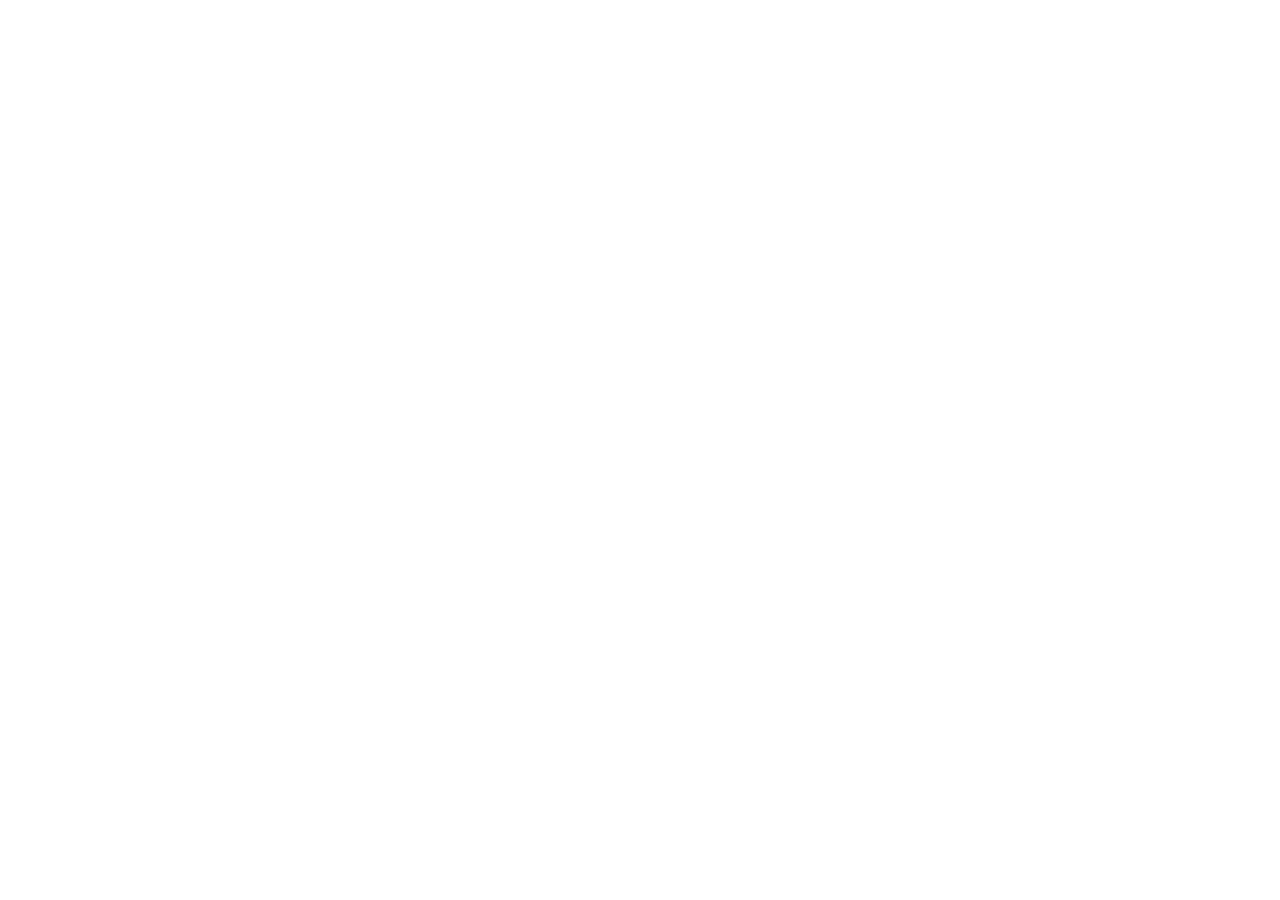
==== html/subpages/text.html @ d62c1569 "z z" ====
<!DOCTYPE html>
<html lang="en">
<head>
    <meta charset="UTF-8">
    <meta name="viewport" content="width=device-width, initial-scale=1.0">
    <title>text</title>
</head>
<body>
    
</body>
</html>
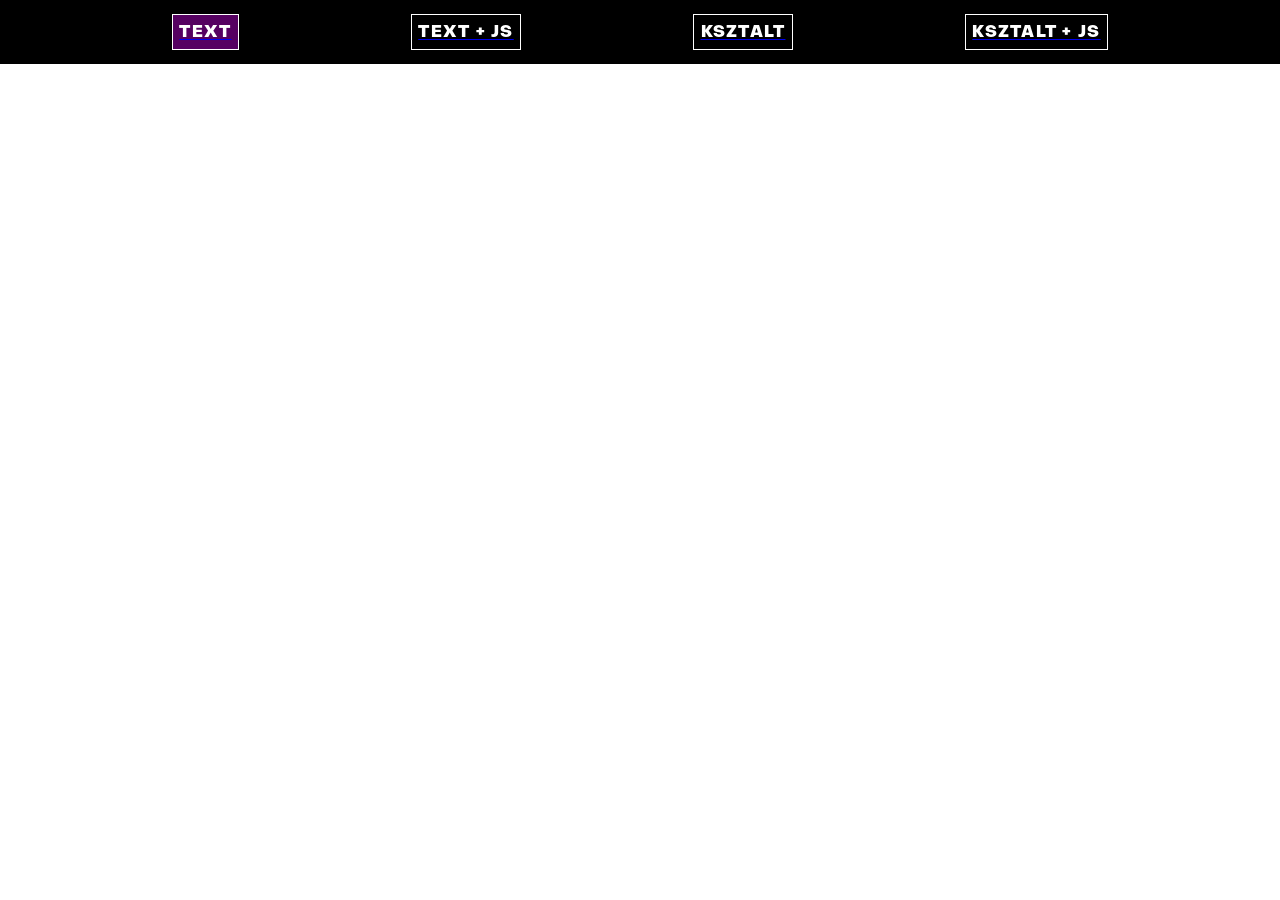
==== commit 4d90bf17: "z z" ====
--- a/html/subpages/text.html
+++ b/html/subpages/text.html
@@ -4,8 +4,21 @@
     <meta charset="UTF-8">
     <meta name="viewport" content="width=device-width, initial-scale=1.0">
     <title>text</title>
+    <link rel="stylesheet" href="../../css/subpages/text/navigation.css">
+    <link rel="stylesheet" href="../../css/subpages/text/index.css">
+
 </head>
 <body>
+    <section class="navigation">
+        <div class="navigation-container">
+          <div class="navigation__container-content">
+           <a href="./html/subpages/text.html"> <span class="navigation__container__content-text1">TEXT</span></a>
+           <a href="./html/subpages/text_js.html"> <span>TEXT + JS</span></a>
+           <a href="./html/subpages/shape.html"> <span>KSZTALT</span></a>
+           <a href="./html/subpages/shape_js.html"><span>KSZTALT + JS</span></a>
+          </div>
+        </div>
+      </section>
     
 </body>
 </html>
--- a/css/subpages/text/navigation.css
+++ b/css/subpages/text/navigation.css
@@ -0,0 +1,46 @@
+@font-face {
+  font-family: "ponur";
+  src: url("../../../design/fonts/PPObjectSans-Heavy.otf") format("opentype");
+  font-weight: normal;
+  font-style: normal;
+}
+.navigation {
+  position: relative;
+}
+.navigation .navigation-container {
+  width: 100%;
+  height: 5vw;
+  background-color: rgb(0, 0, 0);
+  display: flex;
+  align-items: center;
+  justify-content: center;
+}
+.navigation .navigation-container .navigation__container-content {
+  display: flex;
+  justify-content: space-evenly;
+  position: relative;
+  width: 100%;
+}
+.navigation .navigation-container .navigation__container-content span {
+  text-decoration: none;
+  cursor: pointer;
+  border: 0.1vw solid white;
+  padding: 0.5vw;
+  font-family: "ponur";
+  font-weight: 750;
+  font-size: 1.3vw;
+  letter-spacing: 0.1vw;
+  color: white;
+  transition: all 0.4s;
+}
+.navigation .navigation-container .navigation__container-content span:hover {
+  text-decoration: none;
+  transform: scale(1.2vw);
+  background-color: rgb(235, 235, 235);
+  color: rgb(92, 0, 95);
+}
+.navigation .navigation-container .navigation__container-content .navigation__container__content-text1 {
+  background-color: rgb(86, 1, 97);
+}
+
+/*# sourceMappingURL=navigation.css.map */
--- a/css/subpages/text/index.css
+++ b/css/subpages/text/index.css
@@ -0,0 +1,7 @@
+* {
+  margin: 0;
+  padding: 0;
+  box-sizing: border-box;
+}
+
+/*# sourceMappingURL=index.css.map */
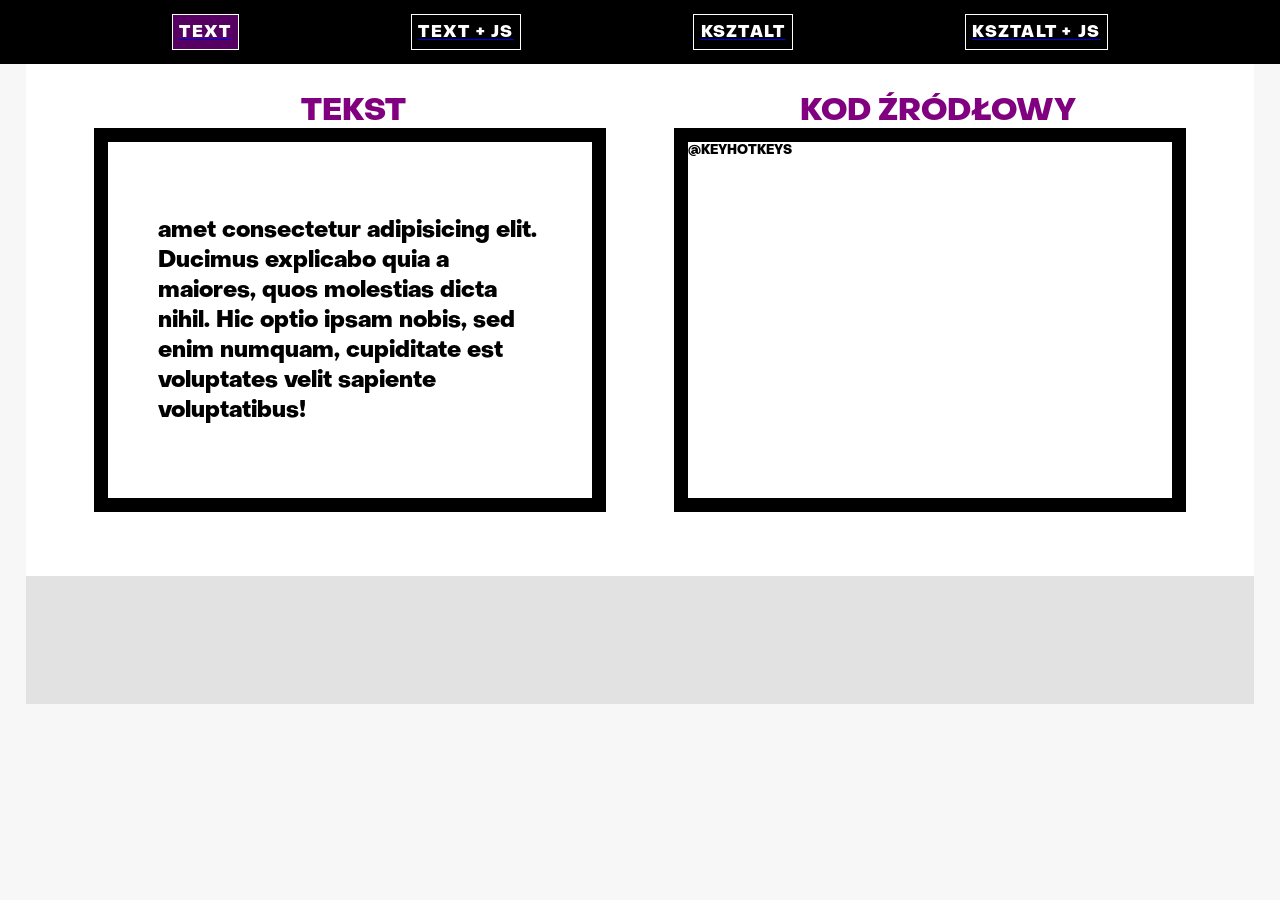
==== commit 3488da3d: "z z" ====
--- a/html/subpages/text.html
+++ b/html/subpages/text.html
@@ -6,6 +6,7 @@
     <title>text</title>
     <link rel="stylesheet" href="../../css/subpages/text/navigation.css">
     <link rel="stylesheet" href="../../css/subpages/text/index.css">
+    <link rel="stylesheet" href="../../css/subpages/text/container.css">
 
 </head>
 <body>
@@ -19,6 +20,36 @@
           </div>
         </div>
       </section>
+
+
+
+      <main>    
+        <section class="container">
+            <div class="container-title1">
+            <span>TEKST</span>
+            </div>
+            <div class="container-textbox">
+            
+             <span> amet consectetur adipisicing elit. Ducimus explicabo quia a maiores, quos molestias dicta nihil. Hic optio ipsam nobis, sed enim numquam, cupiditate est voluptates velit sapiente voluptatibus!</span>
+            
+            </div>
+            <div class="container-title2">
+                <span>KOD ŹRÓDŁOWY</span>
+            </div>
+            <div class="container-codebox">
+                <pre>@KEYHOTKEYS</pre>
+   
+               </div>
+
+
+
+        </section>
+
+
+
+      </main>
+
+
     
 </body>
 </html>
--- a/css/subpages/text/index.css
+++ b/css/subpages/text/index.css
@@ -4,4 +4,16 @@
   box-sizing: border-box;
 }
 
+body {
+  background-color: rgba(238, 238, 238, 0.445);
+}
+
+main {
+  margin-left: 2vw;
+  margin-right: 2vw;
+  background-color: rgb(226, 226, 226);
+  height: 50vw;
+  width: 96vw;
+}
+
 /*# sourceMappingURL=index.css.map */
--- a/css/subpages/text/container.css
+++ b/css/subpages/text/container.css
@@ -0,0 +1,64 @@
+@font-face {
+  font-family: "ponur";
+  src: url("../../../design/fonts/PPObjectSans-Heavy.otf") format("opentype");
+  font-weight: normal;
+  font-style: normal;
+}
+.container {
+  width: 96vw;
+  height: 40vw;
+  background-color: rgb(255, 255, 255);
+  display: flex;
+  align-items: center;
+  justify-content: space-evenly;
+}
+.container .container-title1 {
+  display: flex;
+  top: 7vw;
+  left: 23.5vw;
+  position: absolute;
+}
+.container .container-title1 span {
+  font-size: 2.4vw;
+  color: purple;
+  font-weight: 650;
+  font-family: "ponur";
+}
+.container .container-textbox {
+  width: 40vw;
+  height: 30vw;
+  border: 1.1vw solid black;
+  align-items: center;
+  display: flex;
+  justify-content: center;
+}
+.container .container-textbox span {
+  width: 30vw;
+  font-size: 1.8vw;
+  font-family: "ponur";
+}
+.container .container-title2 {
+  display: flex;
+  top: 7vw;
+  left: 62.5vw;
+  position: absolute;
+}
+.container .container-title2 span {
+  font-size: 2.4vw;
+  color: purple;
+  font-weight: 650;
+  font-family: "ponur";
+}
+.container .container-codebox {
+  width: 40vw;
+  height: 30vw;
+  border: 1.1vw solid black;
+  display: flex;
+}
+.container .container-codebox pre {
+  width: 30vw;
+  font-size: 1vw;
+  font-family: "ponur";
+}
+
+/*# sourceMappingURL=container.css.map */
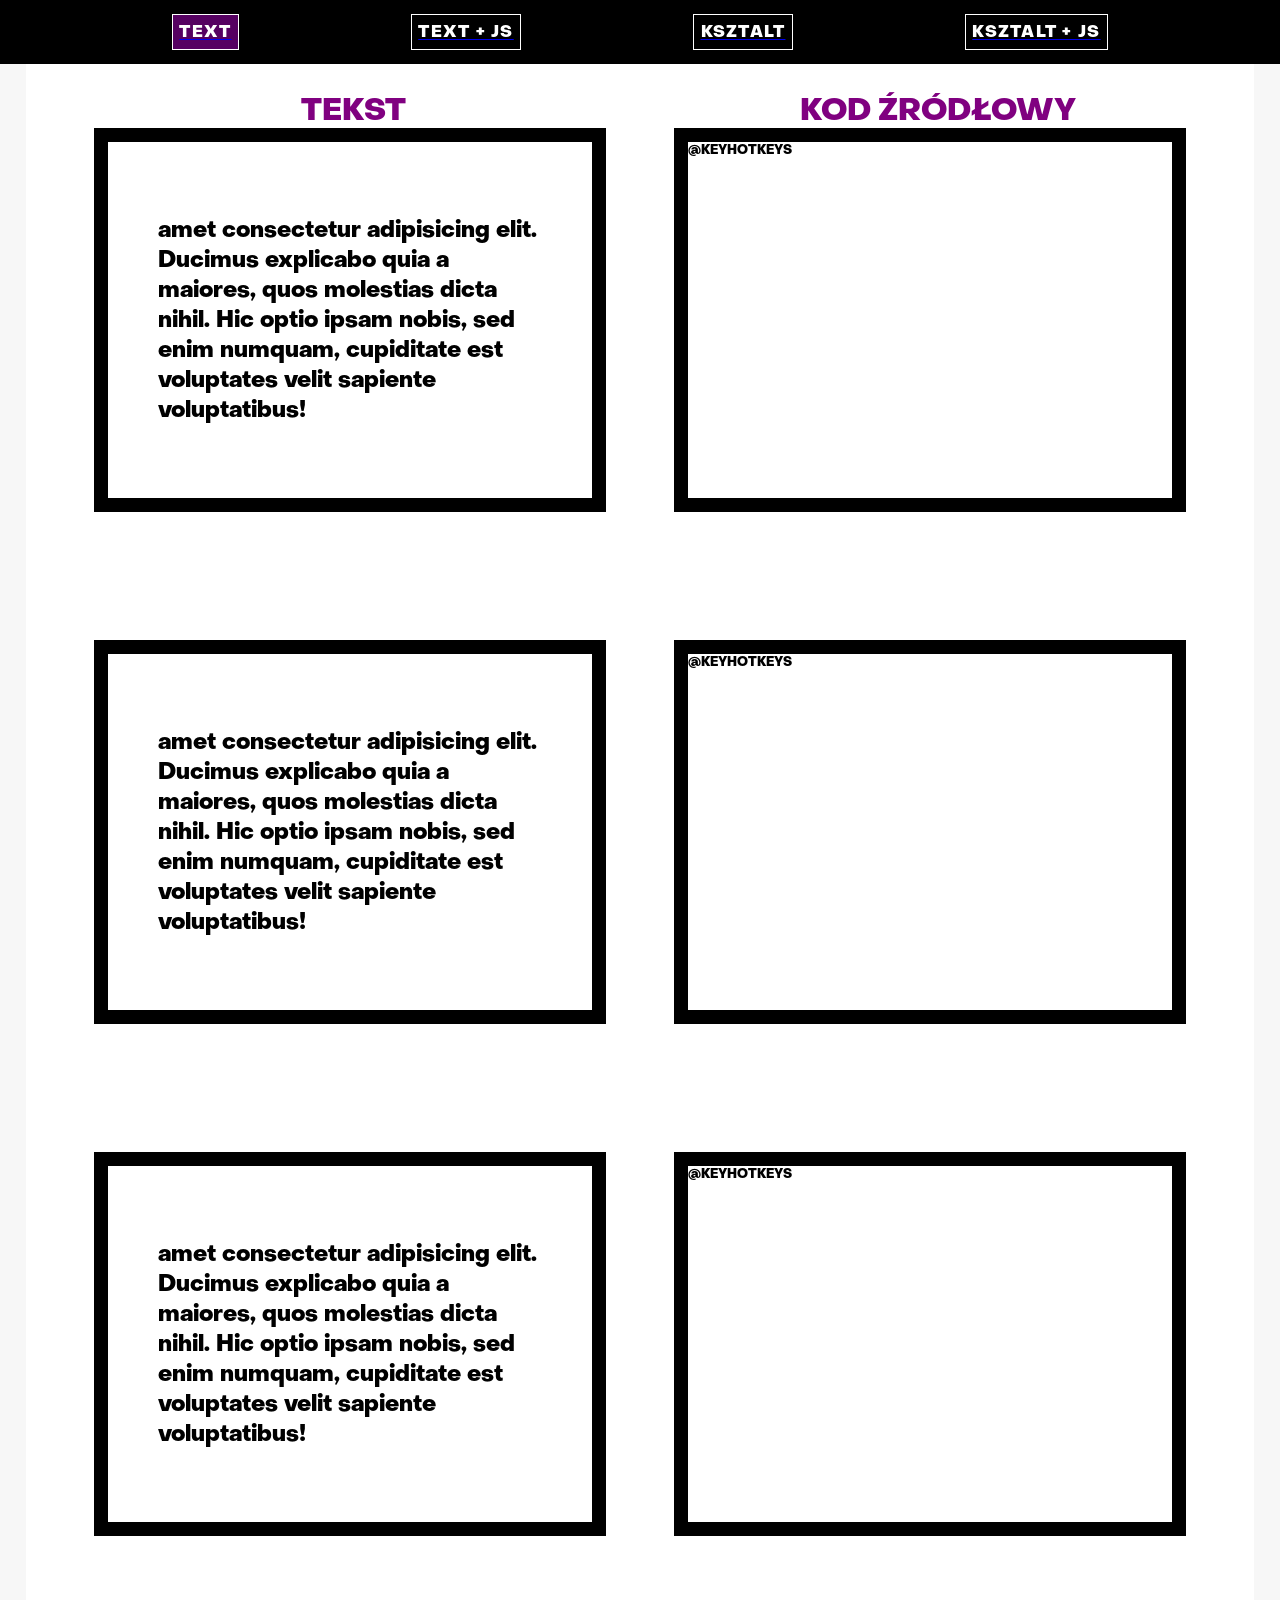
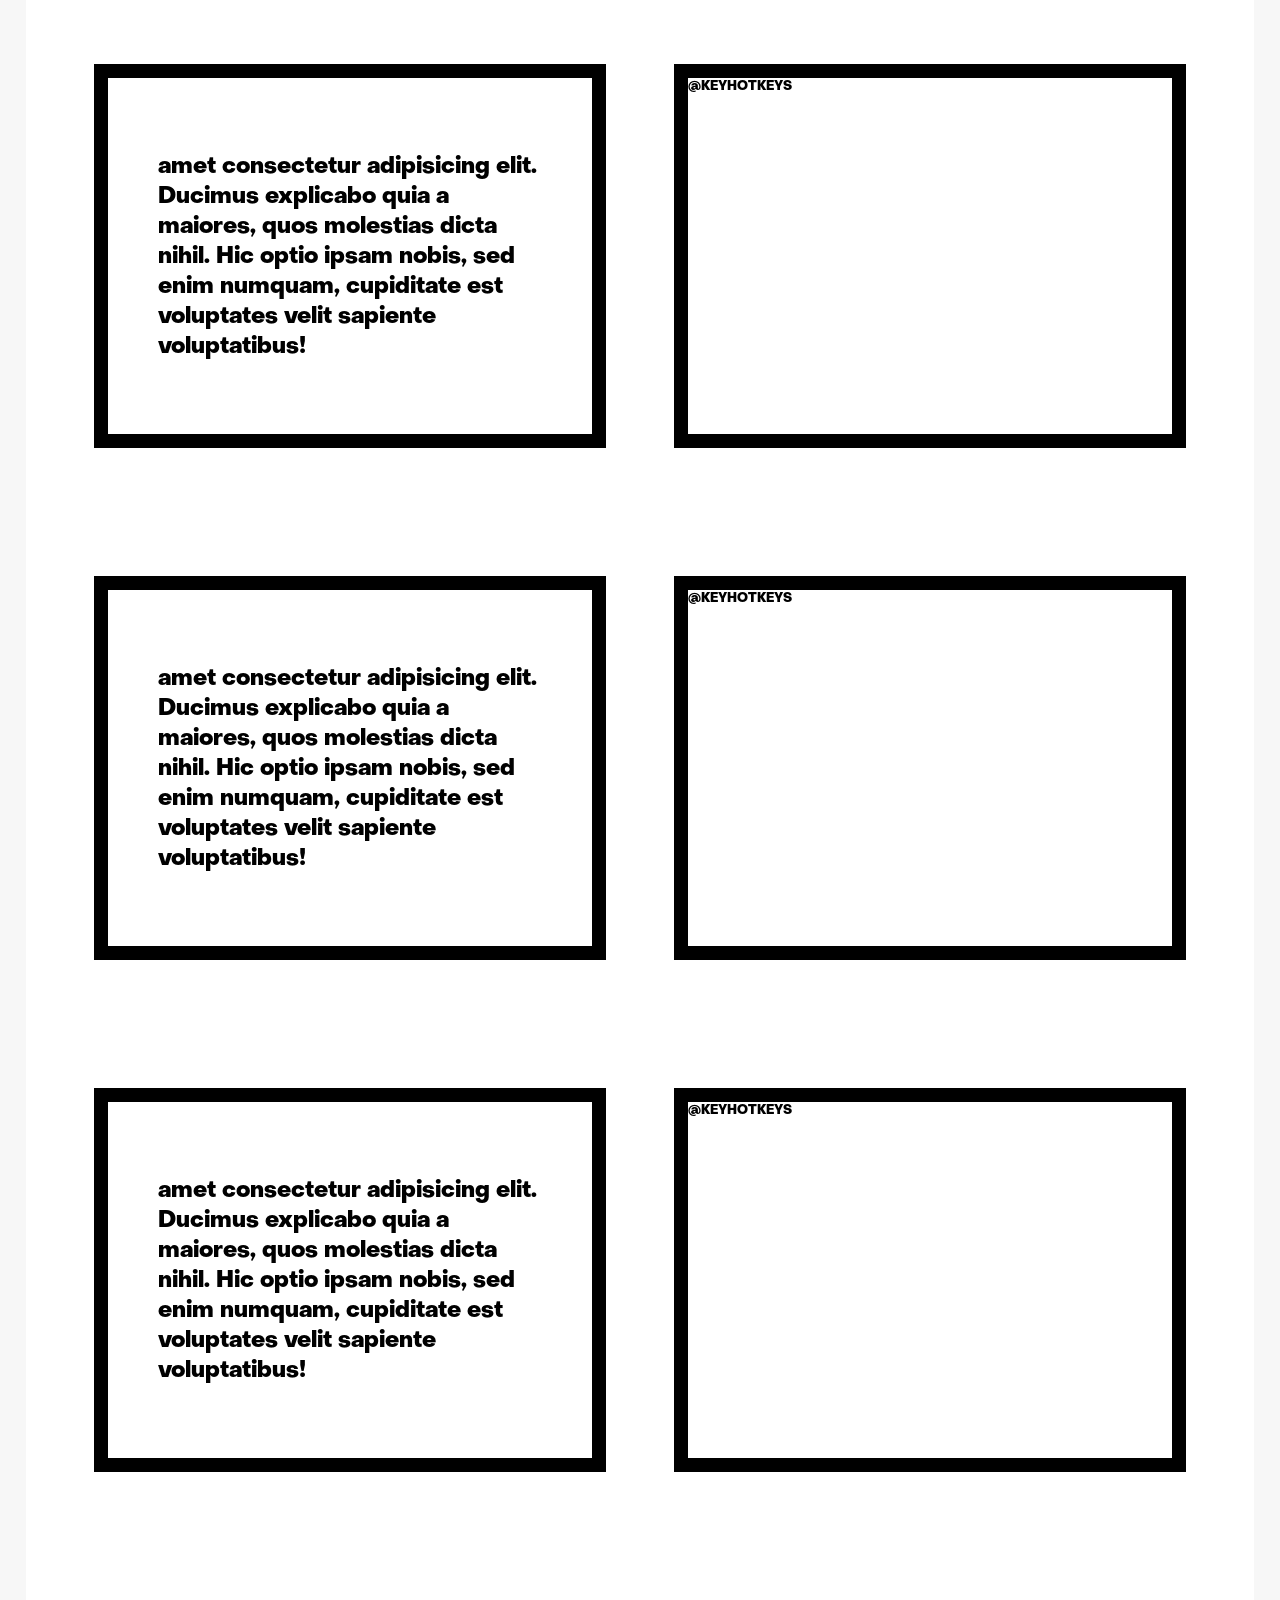
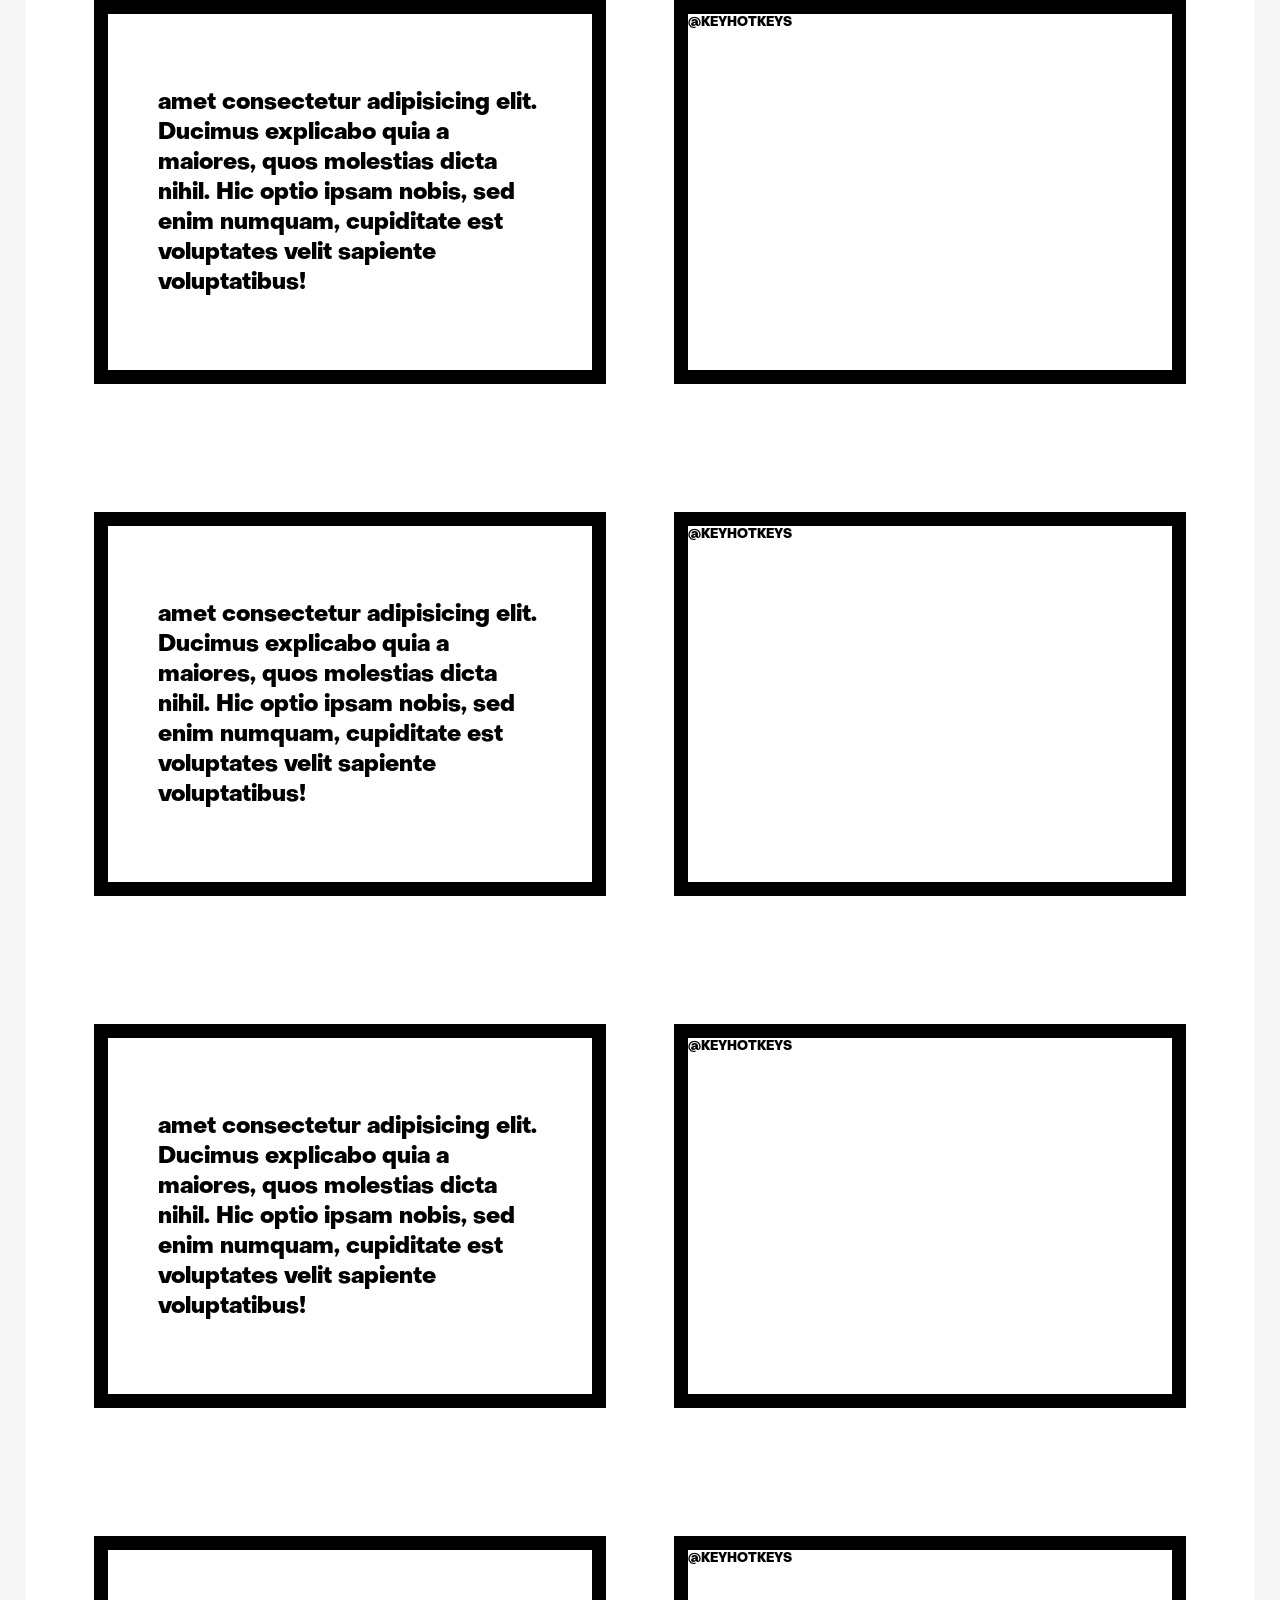
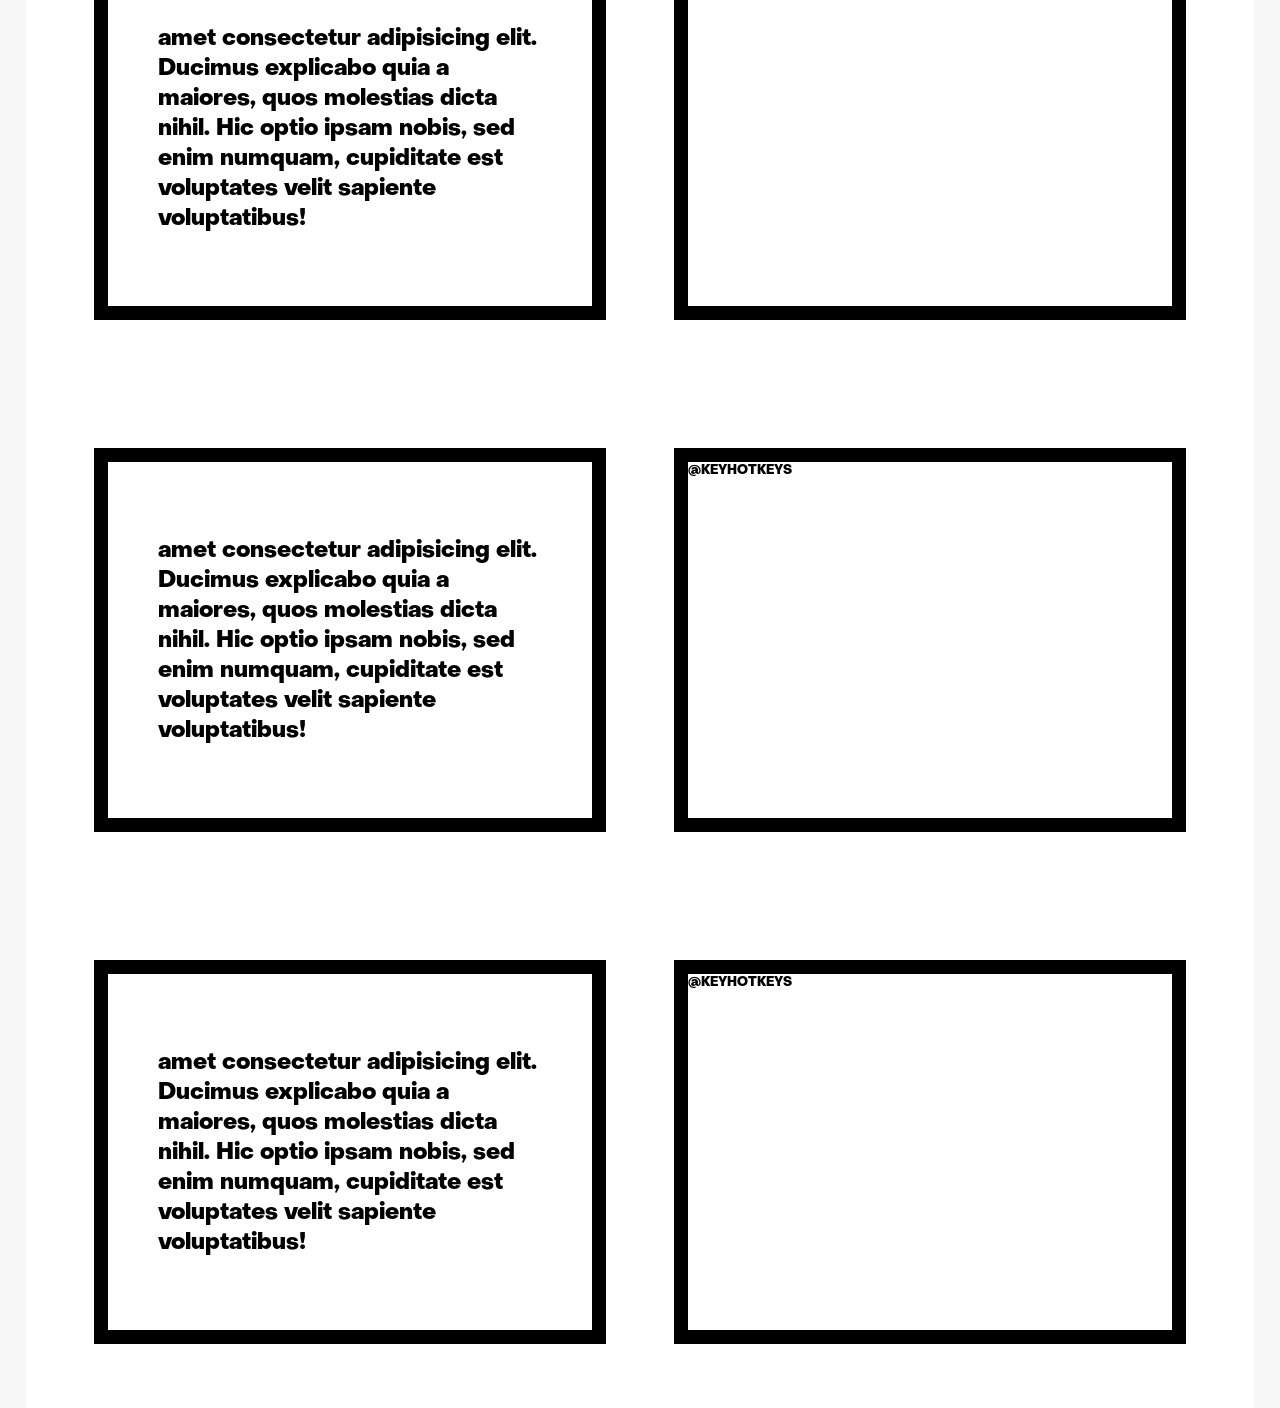
==== commit fa0271b9: "j j" ====
--- a/html/subpages/text.html
+++ b/html/subpages/text.html
@@ -7,6 +7,17 @@
     <link rel="stylesheet" href="../../css/subpages/text/navigation.css">
     <link rel="stylesheet" href="../../css/subpages/text/index.css">
     <link rel="stylesheet" href="../../css/subpages/text/container.css">
+    <link rel="stylesheet" href="../../css/subpages/text/container2.css">
+    <link rel="stylesheet" href="../../css/subpages/text/container3.css">
+    <link rel="stylesheet" href="../../css/subpages/text/container4.css">
+    <link rel="stylesheet" href="../../css/subpages/text/container5.css">
+    <link rel="stylesheet" href="../../css/subpages/text/container6.css">
+    <link rel="stylesheet" href="../../css/subpages/text/container7.css">
+    <link rel="stylesheet" href="../../css/subpages/text/container8.css">
+    <link rel="stylesheet" href="../../css/subpages/text/container9.css">
+    <link rel="stylesheet" href="../../css/subpages/text/container10.css">
+    <link rel="stylesheet" href="../../css/subpages/text/container11.css">
+    <link rel="stylesheet" href="../../css/subpages/text/container12.css">
 
 </head>
 <body>
@@ -40,10 +51,193 @@
                 <pre>@KEYHOTKEYS</pre>
    
                </div>
-
+               
+
+               
 
 
         </section>
+
+
+
+        <section class="container2">
+        
+          <div class="container2-textbox">
+          
+           <span> amet consectetur adipisicing elit. Ducimus explicabo quia a maiores, quos molestias dicta nihil. Hic optio ipsam nobis, sed enim numquam, cupiditate est voluptates velit sapiente voluptatibus!</span>
+          
+          </div>
+          
+          <div class="container2-codebox">
+              <pre>@KEYHOTKEYS</pre>
+ 
+             </div>
+             
+
+            
+      </section>
+      <section class="container3">
+        
+        <div class="container3-textbox">
+        
+         <span> amet consectetur adipisicing elit. Ducimus explicabo quia a maiores, quos molestias dicta nihil. Hic optio ipsam nobis, sed enim numquam, cupiditate est voluptates velit sapiente voluptatibus!</span>
+        
+        </div>
+        
+        <div class="container3-codebox">
+            <pre>@KEYHOTKEYS</pre>
+
+           </div>
+           
+
+          
+    </section>
+    <section class="container4">
+        
+      <div class="container4-textbox">
+      
+       <span> amet consectetur adipisicing elit. Ducimus explicabo quia a maiores, quos molestias dicta nihil. Hic optio ipsam nobis, sed enim numquam, cupiditate est voluptates velit sapiente voluptatibus!</span>
+      
+      </div>
+      
+      <div class="container4-codebox">
+          <pre>@KEYHOTKEYS</pre>
+
+         </div>
+         
+
+        
+  </section>
+  <section class="container5">
+        
+    <div class="container5-textbox">
+    
+     <span> amet consectetur adipisicing elit. Ducimus explicabo quia a maiores, quos molestias dicta nihil. Hic optio ipsam nobis, sed enim numquam, cupiditate est voluptates velit sapiente voluptatibus!</span>
+    
+    </div>
+    
+    <div class="container5-codebox">
+        <pre>@KEYHOTKEYS</pre>
+
+       </div>
+       
+
+      
+</section>
+<section class="container6">
+        
+  <div class="container6-textbox">
+  
+   <span> amet consectetur adipisicing elit. Ducimus explicabo quia a maiores, quos molestias dicta nihil. Hic optio ipsam nobis, sed enim numquam, cupiditate est voluptates velit sapiente voluptatibus!</span>
+  
+  </div>
+  
+  <div class="container6-codebox">
+      <pre>@KEYHOTKEYS</pre>
+
+     </div>
+     
+
+    
+</section>
+<section class="container7">
+        
+  <div class="container7-textbox">
+  
+   <span> amet consectetur adipisicing elit. Ducimus explicabo quia a maiores, quos molestias dicta nihil. Hic optio ipsam nobis, sed enim numquam, cupiditate est voluptates velit sapiente voluptatibus!</span>
+  
+  </div>
+  
+  <div class="container7-codebox">
+      <pre>@KEYHOTKEYS</pre>
+
+     </div>
+     
+
+    
+</section>
+
+<section class="container8">
+        
+  <div class="container8-textbox">
+  
+   <span> amet consectetur adipisicing elit. Ducimus explicabo quia a maiores, quos molestias dicta nihil. Hic optio ipsam nobis, sed enim numquam, cupiditate est voluptates velit sapiente voluptatibus!</span>
+  
+  </div>
+  
+  <div class="container8-codebox">
+      <pre>@KEYHOTKEYS</pre>
+
+     </div>
+     
+
+    
+</section>
+<section class="container9">
+        
+  <div class="container9-textbox">
+  
+   <span> amet consectetur adipisicing elit. Ducimus explicabo quia a maiores, quos molestias dicta nihil. Hic optio ipsam nobis, sed enim numquam, cupiditate est voluptates velit sapiente voluptatibus!</span>
+  
+  </div>
+  
+  <div class="container9-codebox">
+      <pre>@KEYHOTKEYS</pre>
+
+     </div>
+     
+
+    
+</section>
+<section class="container10">
+        
+  <div class="container10-textbox">
+  
+   <span> amet consectetur adipisicing elit. Ducimus explicabo quia a maiores, quos molestias dicta nihil. Hic optio ipsam nobis, sed enim numquam, cupiditate est voluptates velit sapiente voluptatibus!</span>
+  
+  </div>
+  
+  <div class="container10-codebox">
+      <pre>@KEYHOTKEYS</pre>
+
+     </div>
+     
+
+    
+</section>
+<section class="container11">
+        
+  <div class="container11-textbox">
+  
+   <span> amet consectetur adipisicing elit. Ducimus explicabo quia a maiores, quos molestias dicta nihil. Hic optio ipsam nobis, sed enim numquam, cupiditate est voluptates velit sapiente voluptatibus!</span>
+  
+  </div>
+  
+  <div class="container11-codebox">
+      <pre>@KEYHOTKEYS</pre>
+
+     </div>
+     
+
+    
+</section>
+<section class="container12">
+        
+  <div class="container12-textbox">
+  
+   <span> amet consectetur adipisicing elit. Ducimus explicabo quia a maiores, quos molestias dicta nihil. Hic optio ipsam nobis, sed enim numquam, cupiditate est voluptates velit sapiente voluptatibus!</span>
+  
+  </div>
+  
+  <div class="container12-codebox">
+      <pre>@KEYHOTKEYS</pre>
+
+     </div>
+     
+
+    
+</section>
+ 
 
 
 
--- a/css/subpages/text/container.css
+++ b/css/subpages/text/container.css
@@ -25,6 +25,7 @@
   font-family: "ponur";
 }
 .container .container-textbox {
+  overflow: hidden;
   width: 40vw;
   height: 30vw;
   border: 1.1vw solid black;
@@ -36,6 +37,15 @@
   width: 30vw;
   font-size: 1.8vw;
   font-family: "ponur";
+  animation: slideLeftRight 3s infinite linear;
+}
+@keyframes slideLeftRight {
+  0%, 100% {
+    transform: translateX(0);
+  }
+  50% {
+    transform: translateX(20px);
+  }
 }
 .container .container-title2 {
   display: flex;
@@ -50,6 +60,7 @@
   font-family: "ponur";
 }
 .container .container-codebox {
+  overflow: hidden;
   width: 40vw;
   height: 30vw;
   border: 1.1vw solid black;
--- a/css/subpages/text/container2.css
+++ b/css/subpages/text/container2.css
@@ -0,0 +1,51 @@
+@font-face {
+  font-family: "ponur";
+  src: url("../../../design/fonts/PPObjectSans-Heavy.otf") format("opentype");
+  font-weight: normal;
+  font-style: normal;
+}
+.container2 {
+  width: 96vw;
+  height: 40vw;
+  background-color: rgb(255, 255, 255);
+  display: flex;
+  align-items: center;
+  justify-content: space-evenly;
+}
+.container2 .container2-textbox {
+  overflow: hidden;
+  width: 40vw;
+  height: 30vw;
+  border: 1.1vw solid black;
+  align-items: center;
+  display: flex;
+  justify-content: center;
+}
+.container2 .container2-textbox span {
+  width: 30vw;
+  font-size: 1.8vw;
+  font-family: "ponur";
+  animation: pulse 2s infinite ease-in-out;
+}
+@keyframes pulse {
+  0%, 100% {
+    transform: scale(1);
+  }
+  50% {
+    transform: scale(1.1);
+  }
+}
+.container2 .container2-codebox {
+  overflow: hidden;
+  width: 40vw;
+  height: 30vw;
+  border: 1.1vw solid black;
+  display: flex;
+}
+.container2 .container2-codebox pre {
+  width: 30vw;
+  font-size: 1vw;
+  font-family: "ponur";
+}
+
+/*# sourceMappingURL=container2.css.map */
--- a/css/subpages/text/container3.css
+++ b/css/subpages/text/container3.css
@@ -0,0 +1,51 @@
+@font-face {
+  font-family: "ponur";
+  src: url("../../../design/fonts/PPObjectSans-Heavy.otf") format("opentype");
+  font-weight: normal;
+  font-style: normal;
+}
+.container3 {
+  width: 96vw;
+  height: 40vw;
+  background-color: rgb(255, 255, 255);
+  display: flex;
+  align-items: center;
+  justify-content: space-evenly;
+}
+.container3 .container3-textbox {
+  overflow: hidden;
+  width: 40vw;
+  height: 30vw;
+  border: 1.1vw solid black;
+  align-items: center;
+  display: flex;
+  justify-content: center;
+}
+.container3 .container3-textbox span {
+  width: 30vw;
+  font-size: 1.8vw;
+  font-family: "ponur";
+  animation: rotateBox 2s infinite ease-in-out;
+}
+@keyframes rotateBox {
+  0%, 100% {
+    transform: rotate(0deg);
+  }
+  50% {
+    transform: rotate(10deg);
+  }
+}
+.container3 .container3-codebox {
+  overflow: hidden;
+  width: 40vw;
+  height: 30vw;
+  border: 1.1vw solid black;
+  display: flex;
+}
+.container3 .container3-codebox pre {
+  width: 30vw;
+  font-size: 1vw;
+  font-family: "ponur";
+}
+
+/*# sourceMappingURL=container3.css.map */
--- a/css/subpages/text/container4.css
+++ b/css/subpages/text/container4.css
@@ -0,0 +1,60 @@
+@font-face {
+  font-family: "ponur";
+  src: url("../../../design/fonts/PPObjectSans-Heavy.otf") format("opentype");
+  font-weight: normal;
+  font-style: normal;
+}
+.container4 {
+  width: 96vw;
+  height: 40vw;
+  background-color: rgb(255, 255, 255);
+  display: flex;
+  align-items: center;
+  justify-content: space-evenly;
+}
+.container4 .container4-textbox {
+  overflow: hidden;
+  width: 40vw;
+  height: 30vw;
+  border: 1.1vw solid black;
+  align-items: center;
+  display: flex;
+  justify-content: center;
+}
+.container4 .container4-textbox span {
+  width: 30vw;
+  font-size: 1.8vw;
+  font-family: "ponur";
+  animation: bgColorChange 4s infinite linear;
+}
+@keyframes bgColorChange {
+  0% {
+    background-color: red;
+  }
+  25% {
+    background-color: blue;
+  }
+  50% {
+    background-color: green;
+  }
+  75% {
+    background-color: yellow;
+  }
+  100% {
+    background-color: red;
+  }
+}
+.container4 .container4-codebox {
+  overflow: hidden;
+  width: 40vw;
+  height: 30vw;
+  border: 1.1vw solid black;
+  display: flex;
+}
+.container4 .container4-codebox pre {
+  width: 30vw;
+  font-size: 1vw;
+  font-family: "ponur";
+}
+
+/*# sourceMappingURL=container4.css.map */
--- a/css/subpages/text/container5.css
+++ b/css/subpages/text/container5.css
@@ -0,0 +1,51 @@
+@font-face {
+  font-family: "ponur";
+  src: url("../../../design/fonts/PPObjectSans-Heavy.otf") format("opentype");
+  font-weight: normal;
+  font-style: normal;
+}
+.container5 {
+  width: 96vw;
+  height: 40vw;
+  background-color: rgb(255, 255, 255);
+  display: flex;
+  align-items: center;
+  justify-content: space-evenly;
+}
+.container5 .container5-textbox {
+  overflow: hidden;
+  width: 40vw;
+  height: 30vw;
+  border: 1.1vw solid black;
+  align-items: center;
+  display: flex;
+  justify-content: center;
+}
+.container5 .container5-textbox span {
+  width: 30vw;
+  font-size: 1.8vw;
+  font-family: "ponur";
+  animation: bounceUpDown 2s infinite ease-in-out;
+}
+@keyframes bounceUpDown {
+  0%, 100% {
+    transform: translateY(0);
+  }
+  50% {
+    transform: translateY(-20px);
+  }
+}
+.container5 .container5-codebox {
+  overflow: hidden;
+  width: 40vw;
+  height: 30vw;
+  border: 1.1vw solid black;
+  display: flex;
+}
+.container5 .container5-codebox pre {
+  width: 30vw;
+  font-size: 1vw;
+  font-family: "ponur";
+}
+
+/*# sourceMappingURL=container5.css.map */
--- a/css/subpages/text/container6.css
+++ b/css/subpages/text/container6.css
@@ -0,0 +1,60 @@
+@font-face {
+  font-family: "ponur";
+  src: url("../../../design/fonts/PPObjectSans-Heavy.otf") format("opentype");
+  font-weight: normal;
+  font-style: normal;
+}
+.container6 {
+  width: 96vw;
+  height: 40vw;
+  background-color: rgb(255, 255, 255);
+  display: flex;
+  align-items: center;
+  justify-content: space-evenly;
+}
+.container6 .container6-textbox {
+  overflow: hidden;
+  width: 40vw;
+  height: 30vw;
+  border: 1.1vw solid black;
+  align-items: center;
+  display: flex;
+  justify-content: center;
+}
+.container6 .container6-textbox span {
+  width: 30vw;
+  font-size: 1.8vw;
+  font-family: "ponur";
+  animation: bouncing 1.5s infinite ease-out;
+}
+@keyframes bouncing {
+  0%, 100% {
+    transform: translateY(0);
+  }
+  20% {
+    transform: translateY(-10px);
+  }
+  40% {
+    transform: translateY(5px);
+  }
+  60% {
+    transform: translateY(-5px);
+  }
+  80% {
+    transform: translateY(2px);
+  }
+}
+.container6 .container6-codebox {
+  overflow: hidden;
+  width: 40vw;
+  height: 30vw;
+  border: 1.1vw solid black;
+  display: flex;
+}
+.container6 .container6-codebox pre {
+  width: 30vw;
+  font-size: 1vw;
+  font-family: "ponur";
+}
+
+/*# sourceMappingURL=container6.css.map */
--- a/css/subpages/text/container7.css
+++ b/css/subpages/text/container7.css
@@ -0,0 +1,51 @@
+@font-face {
+  font-family: "ponur";
+  src: url("../../../design/fonts/PPObjectSans-Heavy.otf") format("opentype");
+  font-weight: normal;
+  font-style: normal;
+}
+.container7 {
+  width: 96vw;
+  height: 40vw;
+  background-color: rgb(255, 255, 255);
+  display: flex;
+  align-items: center;
+  justify-content: space-evenly;
+}
+.container7 .container7-textbox {
+  overflow: hidden;
+  width: 40vw;
+  height: 30vw;
+  border: 1.1vw solid black;
+  align-items: center;
+  display: flex;
+  justify-content: center;
+}
+.container7 .container7-textbox span {
+  width: 30vw;
+  font-size: 1.8vw;
+  font-family: "ponur";
+  animation: flicker 1.5s infinite ease-in-out;
+}
+@keyframes flicker {
+  0%, 100% {
+    opacity: 1;
+  }
+  50% {
+    opacity: 0.2;
+  }
+}
+.container7 .container7-codebox {
+  overflow: hidden;
+  width: 40vw;
+  height: 30vw;
+  border: 1.1vw solid black;
+  display: flex;
+}
+.container7 .container7-codebox pre {
+  width: 30vw;
+  font-size: 1vw;
+  font-family: "ponur";
+}
+
+/*# sourceMappingURL=container7.css.map */
--- a/css/subpages/text/container8.css
+++ b/css/subpages/text/container8.css
@@ -0,0 +1,51 @@
+@font-face {
+  font-family: "ponur";
+  src: url("../../../design/fonts/PPObjectSans-Heavy.otf") format("opentype");
+  font-weight: normal;
+  font-style: normal;
+}
+.container8 {
+  width: 96vw;
+  height: 40vw;
+  background-color: rgb(255, 255, 255);
+  display: flex;
+  align-items: center;
+  justify-content: space-evenly;
+}
+.container8 .container8-textbox {
+  overflow: hidden;
+  width: 40vw;
+  height: 30vw;
+  border: 1.1vw solid black;
+  align-items: center;
+  display: flex;
+  justify-content: center;
+}
+.container8 .container8-textbox span {
+  width: 30vw;
+  font-size: 1.8vw;
+  font-family: "ponur";
+  animation: stretch 2s infinite ease-in-out;
+}
+@keyframes stretch {
+  0%, 100% {
+    transform: scaleX(1);
+  }
+  50% {
+    transform: scaleX(1.2);
+  }
+}
+.container8 .container8-codebox {
+  overflow: hidden;
+  width: 40vw;
+  height: 30vw;
+  border: 1.1vw solid black;
+  display: flex;
+}
+.container8 .container8-codebox pre {
+  width: 30vw;
+  font-size: 1vw;
+  font-family: "ponur";
+}
+
+/*# sourceMappingURL=container8.css.map */
--- a/css/subpages/text/container9.css
+++ b/css/subpages/text/container9.css
@@ -0,0 +1,54 @@
+@font-face {
+  font-family: "ponur";
+  src: url("../../../design/fonts/PPObjectSans-Heavy.otf") format("opentype");
+  font-weight: normal;
+  font-style: normal;
+}
+.container9 {
+  width: 96vw;
+  height: 40vw;
+  background-color: rgb(255, 255, 255);
+  display: flex;
+  align-items: center;
+  justify-content: space-evenly;
+}
+.container9 .container9-textbox {
+  overflow: hidden;
+  width: 40vw;
+  height: 30vw;
+  border: 1.1vw solid black;
+  align-items: center;
+  display: flex;
+  justify-content: center;
+}
+.container9 .container9-textbox span {
+  width: 30vw;
+  font-size: 1.8vw;
+  font-family: "ponur";
+  animation: rotate3D 3s infinite linear;
+}
+@keyframes rotate3D {
+  0% {
+    transform: rotateY(0deg);
+  }
+  50% {
+    transform: rotateY(180deg);
+  }
+  100% {
+    transform: rotateY(360deg);
+  }
+}
+.container9 .container9-codebox {
+  overflow: hidden;
+  width: 40vw;
+  height: 30vw;
+  border: 1.1vw solid black;
+  display: flex;
+}
+.container9 .container9-codebox pre {
+  width: 30vw;
+  font-size: 1vw;
+  font-family: "ponur";
+}
+
+/*# sourceMappingURL=container9.css.map */
--- a/css/subpages/text/container10.css
+++ b/css/subpages/text/container10.css
@@ -0,0 +1,51 @@
+@font-face {
+  font-family: "ponur";
+  src: url("../../../design/fonts/PPObjectSans-Heavy.otf") format("opentype");
+  font-weight: normal;
+  font-style: normal;
+}
+.container10 {
+  width: 96vw;
+  height: 40vw;
+  background-color: rgb(255, 255, 255);
+  display: flex;
+  align-items: center;
+  justify-content: space-evenly;
+}
+.container10 .container10-textbox {
+  overflow: hidden;
+  width: 40vw;
+  height: 30vw;
+  border: 1.1vw solid black;
+  align-items: center;
+  display: flex;
+  justify-content: center;
+}
+.container10 .container10-textbox span {
+  width: 30vw;
+  font-size: 1.8vw;
+  font-family: "ponur";
+  animation: wave 1.5s infinite ease-in-out;
+}
+@keyframes wave {
+  0%, 100% {
+    transform: skewX(0deg);
+  }
+  50% {
+    transform: skewX(10deg);
+  }
+}
+.container10 .container10-codebox {
+  overflow: hidden;
+  width: 40vw;
+  height: 30vw;
+  border: 1.1vw solid black;
+  display: flex;
+}
+.container10 .container10-codebox pre {
+  width: 30vw;
+  font-size: 1vw;
+  font-family: "ponur";
+}
+
+/*# sourceMappingURL=container10.css.map */
--- a/css/subpages/text/container11.css
+++ b/css/subpages/text/container11.css
@@ -0,0 +1,60 @@
+@font-face {
+  font-family: "ponur";
+  src: url("../../../design/fonts/PPObjectSans-Heavy.otf") format("opentype");
+  font-weight: normal;
+  font-style: normal;
+}
+.container11 {
+  width: 96vw;
+  height: 40vw;
+  background-color: rgb(255, 255, 255);
+  display: flex;
+  align-items: center;
+  justify-content: space-evenly;
+}
+.container11 .container11-textbox {
+  overflow: hidden;
+  width: 40vw;
+  height: 30vw;
+  border: 1.1vw solid black;
+  align-items: center;
+  display: flex;
+  justify-content: center;
+}
+.container11 .container11-textbox span {
+  width: 30vw;
+  font-size: 1.8vw;
+  font-family: "ponur";
+  animation: shake 0.3s infinite;
+}
+@keyframes shake {
+  0% {
+    transform: translate(0, 0);
+  }
+  25% {
+    transform: translate(-5px, 0);
+  }
+  50% {
+    transform: translate(5px, 0);
+  }
+  75% {
+    transform: translate(-5px, 0);
+  }
+  100% {
+    transform: translate(0, 0);
+  }
+}
+.container11 .container11-codebox {
+  overflow: hidden;
+  width: 40vw;
+  height: 30vw;
+  border: 1.1vw solid black;
+  display: flex;
+}
+.container11 .container11-codebox pre {
+  width: 30vw;
+  font-size: 1vw;
+  font-family: "ponur";
+}
+
+/*# sourceMappingURL=container11.css.map */
--- a/css/subpages/text/container12.css
+++ b/css/subpages/text/container12.css
@@ -0,0 +1,54 @@
+@font-face {
+  font-family: "ponur";
+  src: url("../../../design/fonts/PPObjectSans-Heavy.otf") format("opentype");
+  font-weight: normal;
+  font-style: normal;
+}
+.container12 {
+  width: 96vw;
+  height: 40vw;
+  background-color: rgb(255, 255, 255);
+  display: flex;
+  align-items: center;
+  justify-content: space-evenly;
+}
+.container12 .container12-textbox {
+  overflow: hidden;
+  width: 40vw;
+  height: 30vw;
+  border: 1.1vw solid black;
+  align-items: center;
+  display: flex;
+  justify-content: center;
+}
+.container12 .container12-textbox span {
+  width: 30vw;
+  font-size: 1.8vw;
+  font-family: "ponur";
+  animation: blurEffect 2s infinite ease-in-out;
+}
+@keyframes blurEffect {
+  0% {
+    filter: blur(0px);
+  }
+  50% {
+    filter: blur(5px);
+  }
+  100% {
+    filter: blur(0px);
+  }
+}
+.container12 .container12-codebox {
+  overflow: hidden;
+  width: 40vw;
+  height: 30vw;
+  border: 1.1vw solid black;
+  display: flex;
+}
+.container12 .container12-codebox pre {
+  width: 30vw;
+  font-size: 1vw;
+  font-family: "ponur";
+}
+
+/*# sourceMappingURL=container12.css.map */
